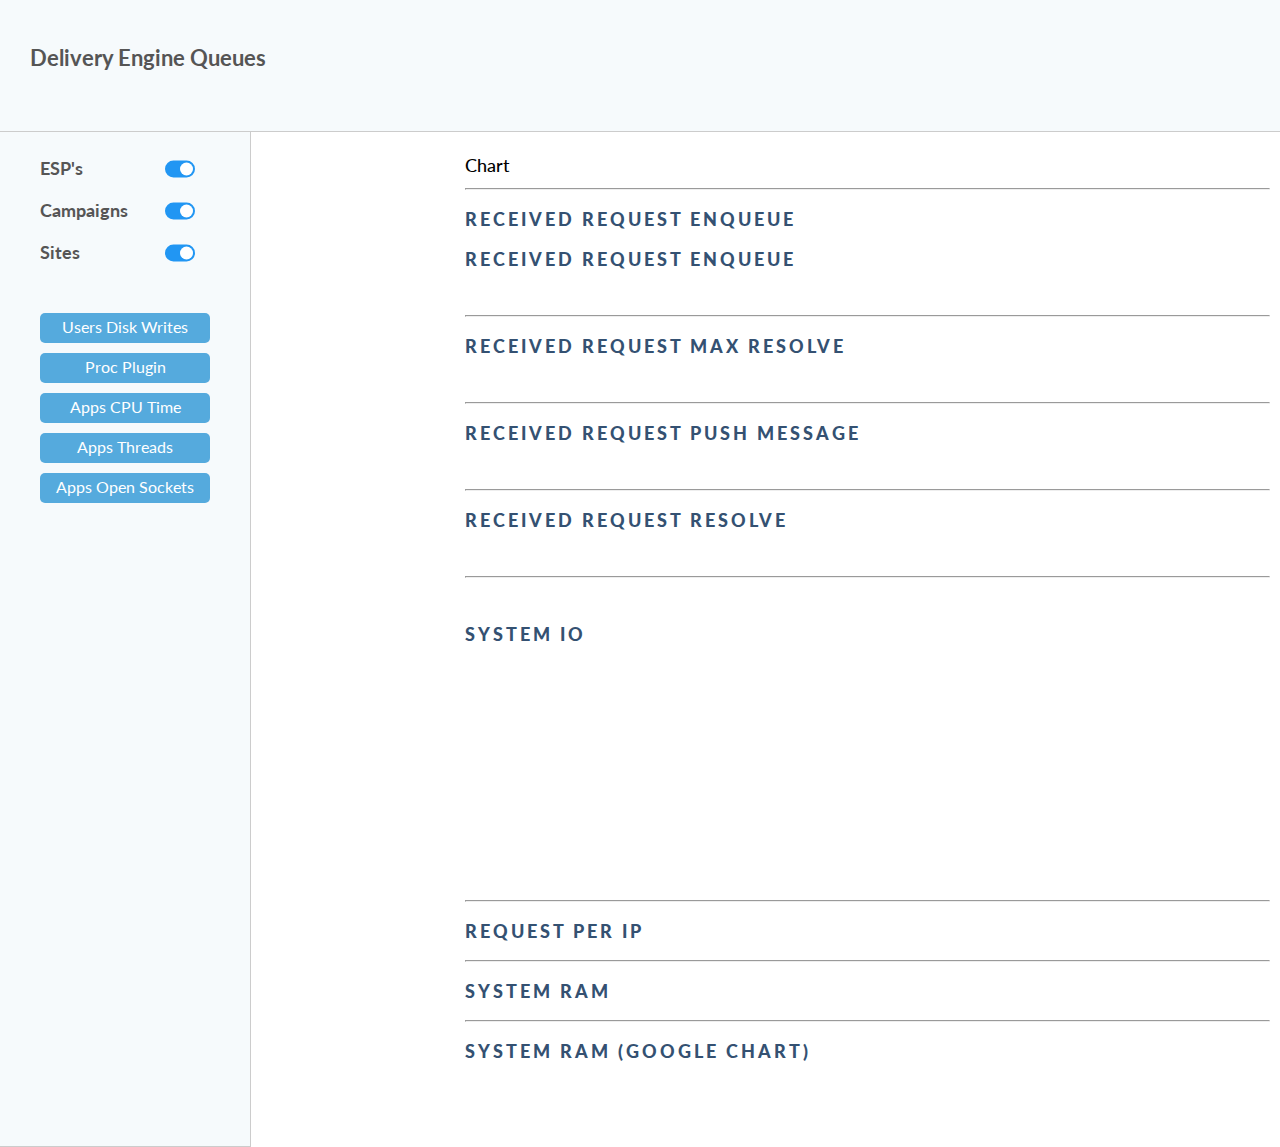
==== index_grid.html @ 2a2dad5a "Initial commit" ====
<!DOCTYPE html>
<html lang="en">
<head>
    <meta charset="UTF-8">
    <meta name="viewport" content="width=device-width, initial-scale=1.0">
    <meta http-equiv="X-UA-Compatible" content="ie=edge">
    <title>NET DATA Chart</title>
    <link href="https://fonts.googleapis.com/css?family=Lato" rel="stylesheet">
    <script type="text/javascript" src="http://139.59.56.147:19999/dashboard.js"></script>
    <link rel="stylesheet" href="./css/stylegrid.css">
</head>

<body>
    <div class="gc">
        <div class="chartHeader">
            Delivery Engine Queues
        </div>
        <div class="chartMenu">
            <ul>
                <li>
                    <a href="#link1">ESP's</a>
                    <label class="switch alignswitch">
                        <input type="checkbox" checked>
                        <span class="slider round"></span>
                    </label>
                </li>
                <li>
                    <a href="#link2">Campaigns
                        <label class="switch alignswitch">
                            <input type="checkbox" checked>
                            <span class="slider round"></span>
                        </label>
                </li>
                <li>
                    <a href="#link3">Sites</a>
                    <label class="switch alignswitch">
                        <input type="checkbox" checked>
                        <span class="slider round"></span>
                    </label>
                </li>
            </ul>

            <ul id="custom-charts">
                <div class="custom-charts" data-netdata-icon="users.pwrites" data-height="200px" data-width="98%">Users Disk Writes </div>
                <div class="custom-charts" data-netdata-icon="netdata.plugin_proc_modules" data-height="200px" data-width="98%">Proc Plugin</div>
                <div class="custom-charts" data-netdata-icon="apps.cpu" data-height="200px" data-width="98%">Apps CPU Time</div>
                <div class="custom-charts" data-netdata-icon="apps.threads" data-height="200px" data-width="98%">Apps Threads</div>
                <div class="custom-charts" data-netdata-icon="apps.sockets" data-height="200px" data-width="98%">Apps Open Sockets</div>
            </ul>
        </div>
        <div class="chartRight">
            <h1>Chart</h1>
            <hr>
            <!--
            <p class="title">Received Request</p>
            <div    data-netdata="named_testinnode.received_requests" 
                    data-height="200px" 
                    data-width="98%" 
                    data-colors="#22CC77 #009DD6" 
                    data-dygraph-smooth="true"
                    data-dygraph-type="line"
                    data-dygraph-strokewidth="2" 
                    data-dygraph-highlightcirclesize="8"
                    data-dimensions="productionRate|consumptionRate"
                    data-dt-element-name="measurement1"
                    data-show-value-of-productionRate-at="productionrate"
            ></div>

            <p>Refreshed in
                <span id="measurement1">∞</span> milliseconds!</p>
                <span id="productionrate">∞</span> milliseconds!</p>

            <br>
            <hr>
        -->
            <div data-netdata="beanstalk.received_requests_enqueue"
                data-chart-library="easypiechart"
                data-title="Watching"
                data-units="Jobs"
                data-dimensions="current-watching"
                data-height="200px" 
                data-width="200px"
            ></div>

            <div data-netdata="beanstalk.received_requests_enqueue"
                data-chart-library="easypiechart"
                data-title="Delayed"
                data-units="Jobs"
                data-dimensions="current-jobs-delayed"
                data-height="200px" 
                data-width="200px"
            ></div>

            <div data-netdata="beanstalk.received_requests_enqueue"
                data-chart-library="easypiechart"
                data-title="Delete"
                data-units="Jobs"
                data-dimensions="cmd-delete"
                data-height="200px" 
                data-width="200px"
            ></div>

            <div data-netdata="beanstalk.received_requests_enqueue"
                data-chart-library="easypiechart"
                data-title="Using"
                data-units="Jobs"
                data-dimensions="current-using"
                data-height="200px" 
                data-width="200px"
            ></div>

            <div data-netdata="beanstalk.received_requests_enqueue"
                data-chart-library="easypiechart"
                data-title="Urgent"
                data-units="Jobs"
                data-dimensions="current-jobs-urgent"
                data-height="200px" 
                data-width="200px"
            ></div>

            <div data-netdata="beanstalk.received_requests_enqueue"
                data-chart-library="easypiechart"
                data-title="Ready"
                data-units="Jobs"
                data-dimensions="current-jobs-ready"
                data-height="200px" 
                data-width="200px"
            ></div>

            <div data-netdata="beanstalk.received_requests_enqueue"
                data-chart-library="easypiechart"
                data-title="Total"
                data-units="Jobs"
                data-dimensions="total-jobs"
                data-height="200px" 
                data-width="200px"
            ></div>

            <p class="title">Received Request Enqueue</p>
            <div    data-netdata="beanstalk.received_requests_enqueue" 
                    data-height="200px" 
                    data-width="98%" 
                    data-points="25"
                    data-dygraph-type="area"
                    data-dygraph-smooth="true"
                    data-dimensions="cmd-delete"
                    data-colors="#22CC77 #009DD6"
                    data-dygraph-strokewidth="3"  
            ></div>

            <p class="title">Received Request Enqueue</p>
            <div    data-netdata="beanstalk.received_requests_enqueue" 
                    data-height="200px" 
                    data-width="98%" 
                    data-points="25"
                    data-dygraph-type="area"
                    data-dygraph-smooth="true"
                    data-colors="#22CC77 #009DD6" 
                    data-dimensions="current-jobs-ready|current-jobs-urgent|current-using|current-jobs-delayed|current-watching"
                    data-colors="#22CC77 #009DD6"
                    data-dygraph-strokewidth="3"  
            ></div>

            <br>
            <hr>
            <p class="title">Received Request Max Resolve</p>
            <div    data-netdata="beanstalk.received_requests_MxResolve" 
                    data-height="200px" 
                    data-width="98%" 
                    data-colors="#22CC77 #009DD6" 
                    data-dygraph-smooth="true"
                    data-dygraph-type="line"
                    data-dygraph-strokewidth="2" 
                    data-dygraph-highlightcirclesize="8"
            ></div>


            <br>
            <hr>
            <p class="title">Received Request Push Message</p>
            <div    data-netdata="beanstalk.received_requests_PushMessage" 
                    data-height="200px" 
                    data-width="98%" 
                    data-colors="#22CC77 #009DD6" 
                    data-dygraph-smooth="true"
                    data-dygraph-type="line"
                    data-dygraph-strokewidth="2" 
                    data-dygraph-highlightcirclesize="8"
            ></div>


            <br>
            <hr>
            <p class="title">Received Request Resolve</p>
            <div    data-netdata="beanstalk.received_requests_resolve" 
                    data-height="200px" 
                    data-width="98%" 
                    data-colors="#22CC77 #009DD6" 
                    data-dygraph-smooth="true"
                    data-dygraph-type="line"
                    data-dygraph-strokewidth="2" 
                    data-dygraph-highlightcirclesize="8"
            ></div>


            <br>
            <hr>
            <br>
            <p id="link2" class="title">System IO</p>
            <br>

            <div    data-netdata="system.io" 
                    data-height="200px" 
                    data-width="200px" 
                    data-chart-library="easypiechart" 
                    data-colors="#22CC77 #009DD6"
                    style="float:left"
            ></div>

            <div    data-netdata="system.io" 
                    data-height="200px" 
                    data-width="calc(98% - 240px)" 
                    data-colors="#22CC77 #009DD6" 
                    data-dygraph-smooth="true"
                    data-dygraph-strokewidth="2" 
                    style="float:right;margin-right:20px;"
            ></div>

            <div class="clearfix h210"></div>
            <hr>
            <p id="link3" class="title">Request Per IP</p>
            <div    data-netdata="web_log_nginx_netdata.requests_per_ipproto" 
                    data-height="200px" 
                    data-width="98%" 
                    data-colors="#22CC77 #009DD6"
            ></div>
            <hr>
            <p class="title">System RAM</p>
            <div    data-netdata="system.ram" 
                    data-height="200px" 
                    data-width="98%" 
                    data-colors="#22CC77 #009DD6" 
                    data-title="Custom Title"
            ></div>
            <hr>
            <p class="title">System RAM (Google chart)</p>
            <div    data-netdata="system.ram" 
                    data-height="200px" 
                    data-width="98%" 
                    data-colors="#22CC77 #009DD6" 
                    data-chart-library="google"
                    data-title="Custom Title"
            ></div>
            <br>
            <br>
            <br>
        </div>
    </div>
</body>

<script scr="./js/drag.js"></script>

</html>
---- css/stylegrid.css ----
body {
    margin: 0;
    padding: 0;
    font-family: 'Lato', sans-serif;
}

.gc {
    display: grid;
    grid-template-areas: "header header header" "menu right right"
}

.chartHeader {
    grid-area: header;
    height: 87px;
    background-color: #F6FAFC;
    color: #555555;
    font-size: 22px;
    font-weight: bold;
    line-height: 27px;
    padding: 44px 0px 0px 30px;
    border-bottom: 1px solid #CCCCCC;
}

.chartMenu {
    grid-area: menu;
    width: 250px;
    background-color: #F6FAFC;
    color: #555555;
    border-right: 1px solid #CCCCCC;
    border-bottom: 1px solid #CCCCCC;
}

.chartRight {
    grid-area: right;
    padding: 10px;
}

a:link, a:visited, a:hover, a:active {
    color: #555555;
    font-family: Lato;
    font-size: 18px;
    font-weight: bold;
    text-decoration: none;
}

ul {
    margin: 0;
    padding: 15px 30px;
    list-style-type: none;
}

li {
    padding: 10px;
    color: #555555;
    font-family: Lato;
    font-size: 18px;
    font-weight: bold;
    line-height: 22px;
}

h1 {
    font-size: 18px;
    font-weight: 500;
    line-height: 22px;
}

.title {
    color: #345172;
    font-family: Lato;
    font-size: 18px;
    font-weight: 900;
    letter-spacing: 3px;
    line-height: 22px;
    text-transform: uppercase;
}

.h210 {
    height: 210px;
}

.clearfix::after {
    content: "";
    clear: both;
    display: table;
}

.alignswitch {
    float: right;
    margin-top: -5px;
    transform: scale(0.5,0.5);
}

.switch {
    position: relative;
    display: inline-block;
    width: 60px;
    height: 34px;
}

.switch input {
    display: none;
}

.slider {
    position: absolute;
    cursor: pointer;
    top: 0;
    left: 0;
    right: 0;
    bottom: 0;
    background-color: #ccc;
    -webkit-transition: .4s;
    transition: .4s;
}

.slider:before {
    position: absolute;
    content: "";
    height: 26px;
    width: 26px;
    left: 4px;
    bottom: 4px;
    background-color: white;
    -webkit-transition: .4s;
    transition: .4s;
}

input:checked+.slider {
    background-color: #2196F3;
}

input:focus+.slider {
    box-shadow: 0 0 1px #2196F3;
}

input:checked+.slider:before {
    -webkit-transform: translateX(26px);
    -ms-transform: translateX(26px);
    transform: translateX(26px);
}

/* Rounded sliders */

.slider.round {
    border-radius: 34px;
}

.slider.round:before {
    border-radius: 50%;
}

.chardrag {
    -webkit-user-drag: element;
}

.custom-charts {
    height: 30px;
    color: #ffffff;
    background-color: #55aadd;
    border-radius: 5px;
    cursor: move;
    margin: 10px;
    user-select: none;
    line-height: 28px;
    -moz-user-select: -moz-none;
    text-align: center;
    vertical-align: middle;
    pointer-events: all;
}
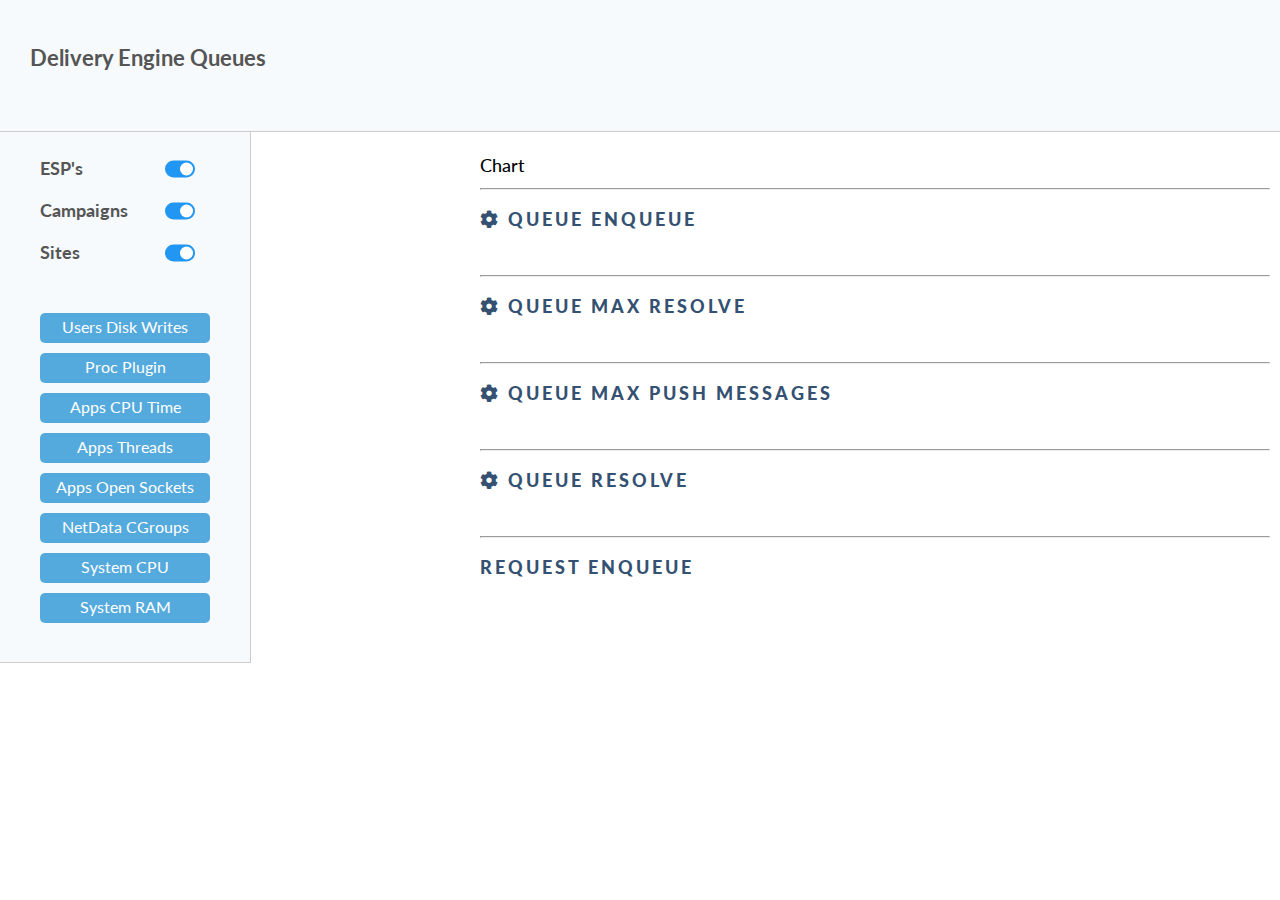
==== commit 7b7b94cc: "Added Drag and Drop functionality" ====
--- a/index_grid.html
+++ b/index_grid.html
@@ -7,6 +7,7 @@
     <title>NET DATA Chart</title>
     <link href="https://fonts.googleapis.com/css?family=Lato" rel="stylesheet">
     <script type="text/javascript" src="http://139.59.56.147:19999/dashboard.js"></script>
+    <link href="https://use.fontawesome.com/releases/v5.0.6/css/all.css" rel="stylesheet">
     <link rel="stylesheet" href="./css/stylegrid.css">
 </head>
 
@@ -41,19 +42,210 @@
             </ul>
 
             <ul id="custom-charts">
-                <div class="custom-charts" data-netdata-icon="users.pwrites" data-height="200px" data-width="98%">Users Disk Writes </div>
-                <div class="custom-charts" data-netdata-icon="netdata.plugin_proc_modules" data-height="200px" data-width="98%">Proc Plugin</div>
-                <div class="custom-charts" data-netdata-icon="apps.cpu" data-height="200px" data-width="98%">Apps CPU Time</div>
-                <div class="custom-charts" data-netdata-icon="apps.threads" data-height="200px" data-width="98%">Apps Threads</div>
-                <div class="custom-charts" data-netdata-icon="apps.sockets" data-height="200px" data-width="98%">Apps Open Sockets</div>
+                <div class="custom-charts" data-position="side" data-netdata-icon="users.pwrites" data-height="200px" data-width="98%" data-colors="#22CC77 #009DD6" draggable="true">Users Disk Writes</div>
+                <div class="custom-charts" data-position="side" data-netdata-icon="netdata.plugin_proc_modules" data-height="200px" data-width="98%" draggable="true">Proc Plugin</div>
+                <div class="custom-charts" data-position="side" data-netdata-icon="apps.cpu" data-height="200px" data-width="98%" draggable="true">Apps CPU Time</div>
+                <div class="custom-charts" data-position="side" data-netdata-icon="apps.threads" data-height="200px" data-width="98%" draggable="true">Apps Threads</div>
+                <div class="custom-charts" data-position="side" data-netdata-icon="apps.sockets" data-height="200px" data-width="98%" draggable="true">Apps Open Sockets</div>
+                <div class="custom-charts" data-position="side" data-netdata-icon="netdata.plugin_cgroups_cpu" data-height="200px" data-width="98%" draggable="true">NetData CGroups</div>
+                <div class="custom-charts" data-position="side" data-netdata-icon="system.cpu" data-chart-library="gauge" data-height="200px" data-width="20%" data-units="%" data-gauge-max-value="100" data-after="-420" data-points="420" draggable="true">System CPU</div>
+                <div class="custom-charts" data-position="side" data-netdata-icon="system.ram" data-dimensions="used|buffers|active|wired" data-append-options="percentage" data-chart-library="easypiechart" data-title="Used RAM" data-units="%" data-easypiechart-max-value="100" data-height="200px" data-width="9%" data-after="-420" data-points="420" draggable="true">System RAM</div>
             </ul>
         </div>
         <div class="chartRight">
             <h1>Chart</h1>
             <hr>
-            <!--
-            <p class="title">Received Request</p>
-            <div    data-netdata="named_testinnode.received_requests" 
+            <div data-drop="custom-drop">
+                <p class="title"><i class="fas fa-cog"></i> Queue Enqueue</p>
+                <div    data-netdata="queue_enqueue.queue_queries" 
+                        data-height="200px" 
+                        data-width="98%" 
+                        data-decimal-digits="0"
+                        data-colors="#22CC77 #009DD6" 
+                        data-dygraph-smooth="true"
+                        data-dygraph-type="line"
+                        data-dygraph-strokewidth="2" 
+                        data-points="100"
+                        data-dygraph-highlightcirclesize="8"
+                        data-dimensions="productionRate|consumptionRate"
+                ></div>
+            </div>
+            <br>
+            <hr>
+            <div data-drop="custom-drop">
+                <p class="title"><i class="fas fa-cog"></i> Queue Max Resolve</p>
+                <div    data-netdata="queue_MxResolve.queue_queries" 
+                        data-height="200px" 
+                        data-width="98%" 
+                        data-decimal-digits="0"
+                        data-colors="#22CC77 #009DD6" 
+                        data-dygraph-smooth="true"
+                        data-dygraph-type="line"
+                        data-dygraph-strokewidth="2" 
+                        data-points="100"
+                        data-dygraph-highlightcirclesize="8"
+                        data-dimensions="productionRate|consumptionRate"
+                ></div>
+            </div>
+            <br>
+            <hr>
+            <div data-drop="custom-drop">
+                <p class="title"><i class="fas fa-cog"></i> Queue Max Push Messages</p>
+                <div    data-netdata="queue_PushMessage.queue_queries" 
+                        data-height="200px" 
+                        data-width="98%"
+                        data-decimal-digits="0" 
+                        data-colors="#22CC77 #009DD6" 
+                        data-dygraph-smooth="true"
+                        data-dygraph-type="line"
+                        data-dygraph-strokewidth="2" 
+                        data-points="100"
+                        data-dygraph-highlightcirclesize="8"
+                        data-dimensions="productionRate|consumptionRate"
+                ></div>
+            </div>
+            <br>
+            <hr>
+            <div data-drop="custom-drop">
+                <p class="title"><i class="fas fa-cog"></i> Queue Resolve</p>
+                <div    data-netdata="queue_resolve.queue_queries" 
+                        data-height="200px" 
+                        data-width="98%" 
+                        data-decimal-digits="0"
+                        data-colors="#22CC77 #009DD6" 
+                        data-dygraph-smooth="true"
+                        data-dygraph-type="area"
+                        data-dygraph-strokewidth="2" 
+                        data-points="100"
+                        data-dygraph-highlightcirclesize="8"
+                        data-dimensions="productionRate|consumptionRate"
+                ></div>
+            </div>
+            <br>
+            <hr>
+            
+            <p class="title" draggable="true">Request Enqueue</p>
+            <div data-netdata="queue_enqueue.queue_queries"
+                data-chart-library="easypiechart"
+                data-title="Queue Production Rate"
+                data-units="Query"
+                data-decimal-digits="0"
+                data-dimensions="productionRate"
+                data-height="200px" 
+                data-width="200px"
+                data-drop="custom-drop"
+            ></div>
+
+            <div data-netdata="queue_enqueue.queue_queries"
+                data-chart-library="easypiechart"
+                data-title="Queue Consumption Rate"
+                data-units="Query"
+                data-decimal-digits="0"
+                data-dimensions="consumptionRate"
+                data-height="200px" 
+                data-width="200px"
+                data-drop="custom-drop"
+            ></div>
+            
+            <div data-netdata="queue_MxResolve.queue_queries"
+                data-chart-library="easypiechart"
+                data-title="Queue Max Resolved"
+                data-units="Query"
+                data-decimal-digits="0"
+                data-dimensions="productionRate"
+                data-height="200px" 
+                data-width="200px"
+                data-drop="custom-drop"
+            ></div>
+
+            <div data-netdata="queue_MxResolve.queue_queries"
+                data-chart-library="easypiechart"
+                data-title="Queue Max Resolved"
+                data-units="Query"
+                data-decimal-digits="0"
+                data-dimensions="consumptionRate"
+                data-height="200px" 
+                data-width="200px"
+                data-drop="custom-drop"
+            ></div>
+
+            <div data-netdata="queue_PushMessage.queue_queries"
+                data-chart-library="easypiechart"
+                data-title="Queue Push Message Production Rate"
+                data-units="Query"
+                data-decimal-digits="0"
+                data-dimensions="productionRate"
+                data-height="200px" 
+                data-width="200px"
+                data-drop="custom-drop"
+            ></div>
+
+            <div data-netdata="queue_PushMessage.queue_queries"
+                data-chart-library="easypiechart"
+                data-title="Queue Push Message Consumption Rate"
+                data-units="Query"
+                data-decimal-digits="0"
+                data-dimensions="consumptionRate"
+                data-height="200px" 
+                data-width="200px"
+                data-drop="custom-drop"
+            ></div>
+
+            <div data-netdata="queue_resolve.queue_queries"
+                data-chart-library="easypiechart"
+                data-title="Queue Resolve Production Rate"
+                data-units="Query"
+                data-decimal-digits="0"
+                data-dimensions="productionRate"
+                data-height="200px" 
+                data-width="200px"
+                data-drop="custom-drop"
+            ></div>
+
+            <div data-netdata="queue_resolve.queue_queries"
+                data-chart-library="easypiechart"
+                data-title="Queue Resolve Consumption Rate"
+                data-units="Query"
+                data-decimal-digits="0"
+                data-dimensions="consumptionRate"
+                data-height="200px" 
+                data-width="200px"
+                data-drop="custom-drop"
+            ></div>
+
+            <!-- 
+
+            <p class="title">Received Request Enqueue</p>
+            <div    data-netdata="beanstalk.received_requests_enqueue" 
+                    data-height="200px" 
+                    data-width="98%" 
+                    data-points="25"
+                    data-dygraph-type="area"
+                    data-dygraph-smooth="true"
+                    data-dimensions="cmd-delete"
+                    data-colors="#22CC77 #009DD6"
+                    data-dygraph-strokewidth="3"  
+                    data-drop="custom-drop"
+            ></div>
+
+            <p class="title">Received Request Enqueue</p>
+            <div    data-netdata="beanstalk.received_requests_enqueue" 
+                    data-height="200px" 
+                    data-width="98%" 
+                    data-points="25"
+                    data-dygraph-type="area"
+                    data-dygraph-smooth="true"
+                    data-colors="#22CC77 #009DD6" 
+                    data-dimensions="current-jobs-ready|current-jobs-urgent|current-using|current-jobs-delayed|current-watching"
+                    data-colors="#22CC77 #009DD6"
+                    data-dygraph-strokewidth="3"  
+                    data-drop="custom-drop"
+            ></div>
+
+            <br>
+            <hr>
+            <p class="title">Received Request Max Resolve</p>
+            <div    data-netdata="beanstalk.received_requests_MxResolve" 
                     data-height="200px" 
                     data-width="98%" 
                     data-colors="#22CC77 #009DD6" 
@@ -61,110 +253,14 @@
                     data-dygraph-type="line"
                     data-dygraph-strokewidth="2" 
                     data-dygraph-highlightcirclesize="8"
-                    data-dimensions="productionRate|consumptionRate"
-                    data-dt-element-name="measurement1"
-                    data-show-value-of-productionRate-at="productionrate"
-            ></div>
-
-            <p>Refreshed in
-                <span id="measurement1">∞</span> milliseconds!</p>
-                <span id="productionrate">∞</span> milliseconds!</p>
-
-            <br>
-            <hr>
-        -->
-            <div data-netdata="beanstalk.received_requests_enqueue"
-                data-chart-library="easypiechart"
-                data-title="Watching"
-                data-units="Jobs"
-                data-dimensions="current-watching"
-                data-height="200px" 
-                data-width="200px"
-            ></div>
-
-            <div data-netdata="beanstalk.received_requests_enqueue"
-                data-chart-library="easypiechart"
-                data-title="Delayed"
-                data-units="Jobs"
-                data-dimensions="current-jobs-delayed"
-                data-height="200px" 
-                data-width="200px"
-            ></div>
-
-            <div data-netdata="beanstalk.received_requests_enqueue"
-                data-chart-library="easypiechart"
-                data-title="Delete"
-                data-units="Jobs"
-                data-dimensions="cmd-delete"
-                data-height="200px" 
-                data-width="200px"
-            ></div>
-
-            <div data-netdata="beanstalk.received_requests_enqueue"
-                data-chart-library="easypiechart"
-                data-title="Using"
-                data-units="Jobs"
-                data-dimensions="current-using"
-                data-height="200px" 
-                data-width="200px"
-            ></div>
-
-            <div data-netdata="beanstalk.received_requests_enqueue"
-                data-chart-library="easypiechart"
-                data-title="Urgent"
-                data-units="Jobs"
-                data-dimensions="current-jobs-urgent"
-                data-height="200px" 
-                data-width="200px"
-            ></div>
-
-            <div data-netdata="beanstalk.received_requests_enqueue"
-                data-chart-library="easypiechart"
-                data-title="Ready"
-                data-units="Jobs"
-                data-dimensions="current-jobs-ready"
-                data-height="200px" 
-                data-width="200px"
-            ></div>
-
-            <div data-netdata="beanstalk.received_requests_enqueue"
-                data-chart-library="easypiechart"
-                data-title="Total"
-                data-units="Jobs"
-                data-dimensions="total-jobs"
-                data-height="200px" 
-                data-width="200px"
-            ></div>
-
-            <p class="title">Received Request Enqueue</p>
-            <div    data-netdata="beanstalk.received_requests_enqueue" 
-                    data-height="200px" 
-                    data-width="98%" 
-                    data-points="25"
-                    data-dygraph-type="area"
-                    data-dygraph-smooth="true"
-                    data-dimensions="cmd-delete"
-                    data-colors="#22CC77 #009DD6"
-                    data-dygraph-strokewidth="3"  
-            ></div>
-
-            <p class="title">Received Request Enqueue</p>
-            <div    data-netdata="beanstalk.received_requests_enqueue" 
-                    data-height="200px" 
-                    data-width="98%" 
-                    data-points="25"
-                    data-dygraph-type="area"
-                    data-dygraph-smooth="true"
-                    data-colors="#22CC77 #009DD6" 
-                    data-dimensions="current-jobs-ready|current-jobs-urgent|current-using|current-jobs-delayed|current-watching"
-                    data-colors="#22CC77 #009DD6"
-                    data-dygraph-strokewidth="3"  
-            ></div>
-
-            <br>
-            <hr>
-            <p class="title">Received Request Max Resolve</p>
-            <div    data-netdata="beanstalk.received_requests_MxResolve" 
+                    data-drop="custom-drop"
+            ></div>
+
+
+            <br>
+            <hr>
+            <p class="title">Received Request Push Message</p>
+            <div    data-netdata="beanstalk.received_requests_PushMessage" 
                     data-height="200px" 
                     data-width="98%" 
                     data-colors="#22CC77 #009DD6" 
@@ -172,13 +268,14 @@
                     data-dygraph-type="line"
                     data-dygraph-strokewidth="2" 
                     data-dygraph-highlightcirclesize="8"
-            ></div>
-
-
-            <br>
-            <hr>
-            <p class="title">Received Request Push Message</p>
-            <div    data-netdata="beanstalk.received_requests_PushMessage" 
+                    data-drop="custom-drop"
+            ></div>
+
+
+            <br>
+            <hr>
+            <p class="title">Received Request Resolve</p>
+            <div    data-netdata="beanstalk.received_requests_resolve" 
                     data-height="200px" 
                     data-width="98%" 
                     data-colors="#22CC77 #009DD6" 
@@ -186,26 +283,14 @@
                     data-dygraph-type="line"
                     data-dygraph-strokewidth="2" 
                     data-dygraph-highlightcirclesize="8"
-            ></div>
-
-
-            <br>
-            <hr>
-            <p class="title">Received Request Resolve</p>
-            <div    data-netdata="beanstalk.received_requests_resolve" 
-                    data-height="200px" 
-                    data-width="98%" 
-                    data-colors="#22CC77 #009DD6" 
-                    data-dygraph-smooth="true"
-                    data-dygraph-type="line"
-                    data-dygraph-strokewidth="2" 
-                    data-dygraph-highlightcirclesize="8"
-            ></div>
-
-
-            <br>
-            <hr>
-            <br>
+                    data-drop="custom-drop"
+            ></div>
+
+
+            <br>
+            <hr>
+            <br>
+
             <p id="link2" class="title">System IO</p>
             <br>
 
@@ -215,6 +300,7 @@
                     data-chart-library="easypiechart" 
                     data-colors="#22CC77 #009DD6"
                     style="float:left"
+                    data-drop="custom-drop"
             ></div>
 
             <div    data-netdata="system.io" 
@@ -224,6 +310,7 @@
                     data-dygraph-smooth="true"
                     data-dygraph-strokewidth="2" 
                     style="float:right;margin-right:20px;"
+                    data-drop="custom-drop"
             ></div>
 
             <div class="clearfix h210"></div>
@@ -233,6 +320,7 @@
                     data-height="200px" 
                     data-width="98%" 
                     data-colors="#22CC77 #009DD6"
+                    data-drop="custom-drop"
             ></div>
             <hr>
             <p class="title">System RAM</p>
@@ -241,6 +329,7 @@
                     data-width="98%" 
                     data-colors="#22CC77 #009DD6" 
                     data-title="Custom Title"
+                    data-drop="custom-drop"
             ></div>
             <hr>
             <p class="title">System RAM (Google chart)</p>
@@ -250,7 +339,11 @@
                     data-colors="#22CC77 #009DD6" 
                     data-chart-library="google"
                     data-title="Custom Title"
-            ></div>
+                    data-drop="custom-drop"
+            ></div>
+
+            -->
+
             <br>
             <br>
             <br>
@@ -258,6 +351,6 @@
     </div>
 </body>
 
-<script scr="./js/drag.js"></script>
+<script type="text/javascript" src="./js/drag.js"></script>
 
 </html>--- a/css/stylegrid.css
+++ b/css/stylegrid.css
@@ -72,6 +72,7 @@
     letter-spacing: 3px;
     line-height: 22px;
     text-transform: uppercase;
+    cursor: move;
 }
 
 .h210 {
@@ -166,4 +167,10 @@
     text-align: center;
     vertical-align: middle;
     pointer-events: all;
+}
+
+.over {
+    border: 3px dashed grey;
+    padding: 10px;
+    background-color: rgba(255, 255, 0, 0.05);
 }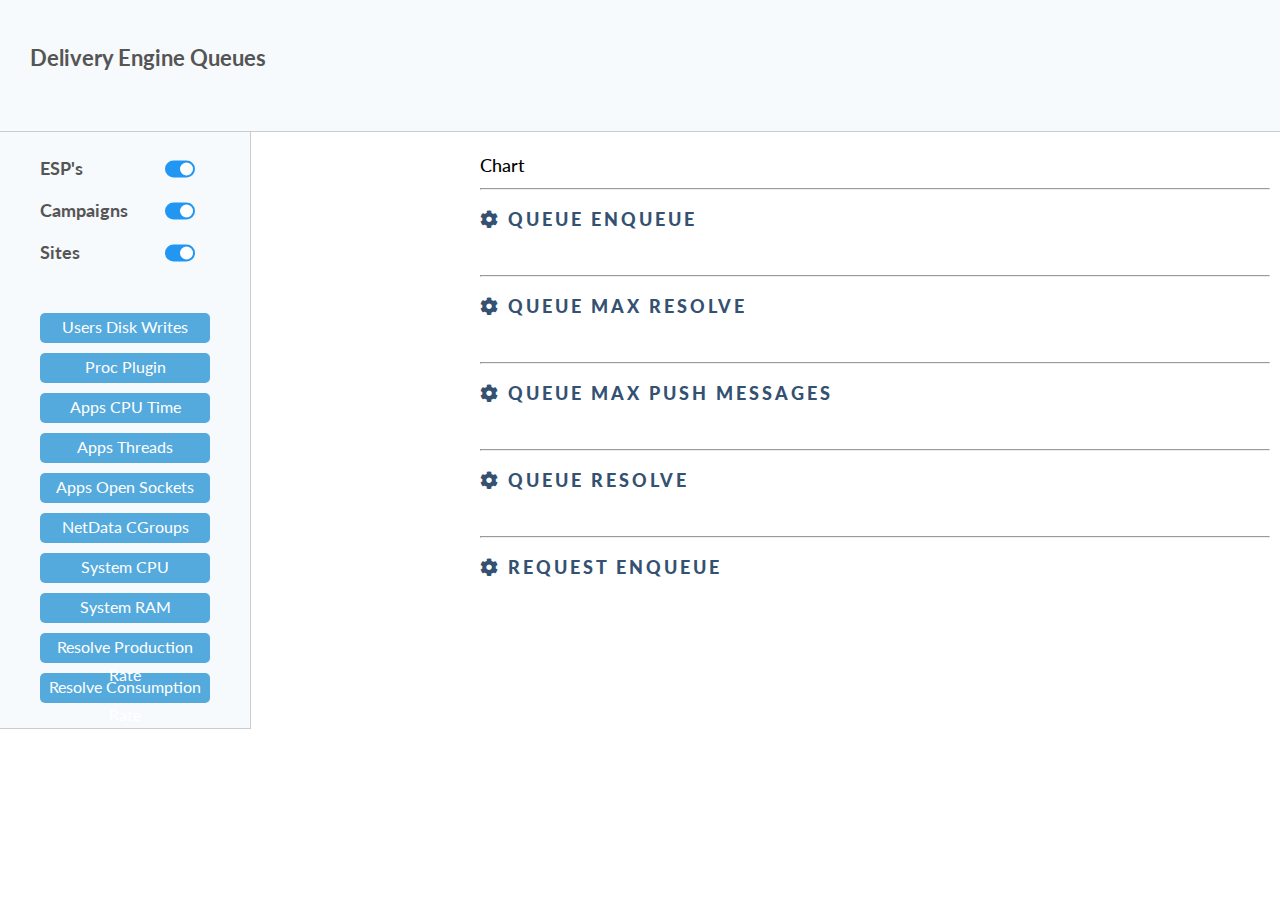
==== commit 13ac0a83: "Updates Small charts to display inline" ====
--- a/index_grid.html
+++ b/index_grid.html
@@ -6,7 +6,10 @@
     <meta http-equiv="X-UA-Compatible" content="ie=edge">
     <title>NET DATA Chart</title>
     <link href="https://fonts.googleapis.com/css?family=Lato" rel="stylesheet">
+
+    <script type="text/javascript" src="http://139.59.56.147:19999/lib/jquery-2.2.4.min.js"></script>
     <script type="text/javascript" src="http://139.59.56.147:19999/dashboard.js"></script>
+    
     <link href="https://use.fontawesome.com/releases/v5.0.6/css/all.css" rel="stylesheet">
     <link rel="stylesheet" href="./css/stylegrid.css">
 </head>
@@ -42,20 +45,22 @@
             </ul>
 
             <ul id="custom-charts">
-                <div class="custom-charts" data-position="side" data-netdata-icon="users.pwrites" data-height="200px" data-width="98%" data-colors="#22CC77 #009DD6" draggable="true">Users Disk Writes</div>
-                <div class="custom-charts" data-position="side" data-netdata-icon="netdata.plugin_proc_modules" data-height="200px" data-width="98%" draggable="true">Proc Plugin</div>
-                <div class="custom-charts" data-position="side" data-netdata-icon="apps.cpu" data-height="200px" data-width="98%" draggable="true">Apps CPU Time</div>
-                <div class="custom-charts" data-position="side" data-netdata-icon="apps.threads" data-height="200px" data-width="98%" draggable="true">Apps Threads</div>
-                <div class="custom-charts" data-position="side" data-netdata-icon="apps.sockets" data-height="200px" data-width="98%" draggable="true">Apps Open Sockets</div>
-                <div class="custom-charts" data-position="side" data-netdata-icon="netdata.plugin_cgroups_cpu" data-height="200px" data-width="98%" draggable="true">NetData CGroups</div>
-                <div class="custom-charts" data-position="side" data-netdata-icon="system.cpu" data-chart-library="gauge" data-height="200px" data-width="20%" data-units="%" data-gauge-max-value="100" data-after="-420" data-points="420" draggable="true">System CPU</div>
-                <div class="custom-charts" data-position="side" data-netdata-icon="system.ram" data-dimensions="used|buffers|active|wired" data-append-options="percentage" data-chart-library="easypiechart" data-title="Used RAM" data-units="%" data-easypiechart-max-value="100" data-height="200px" data-width="9%" data-after="-420" data-points="420" draggable="true">System RAM</div>
+                <div class="custom-charts" data-drop data-position="side" data-netdata-icon="users.pwrites" data-height="200px" data-width="98%" data-colors="#22CC77 #009DD6" draggable="true">Users Disk Writes</div>
+                <div class="custom-charts" data-drop data-position="side" data-netdata-icon="netdata.plugin_proc_modules" data-height="200px" data-width="98%" draggable="true">Proc Plugin</div>
+                <div class="custom-charts" data-drop data-position="side" data-netdata-icon="apps.cpu" data-height="200px" data-width="98%" draggable="true">Apps CPU Time</div>
+                <div class="custom-charts" data-drop data-position="side" data-netdata-icon="apps.threads" data-height="200px" data-width="98%" draggable="true">Apps Threads</div>
+                <div class="custom-charts" data-drop data-position="side" data-netdata-icon="apps.sockets" data-height="200px" data-width="98%" draggable="true">Apps Open Sockets</div>
+                <div class="custom-charts" data-drop data-position="side" data-netdata-icon="netdata.plugin_cgroups_cpu" data-height="200px" data-width="98%" draggable="true">NetData CGroups</div>
+                <div class="custom-charts" data-drop data-position="side" data-netdata-icon="system.cpu" data-chart-library="gauge" data-height="200px" data-width="200px" data-units="%" data-gauge-max-value="100" data-after="-420" data-points="420" data-size="small" draggable="true">System CPU</div>
+                <div class="custom-charts" data-drop data-position="side" data-netdata-icon="system.ram" data-dimensions="used|buffers|active|wired" data-append-options="percentage" data-chart-library="easypiechart" data-title="Used RAM" data-units="%" data-easypiechart-max-value="100" data-height="200px" data-width="200px" data-after="-420" data-points="420" data-size="small" draggable="true">System RAM</div>
+                <div class="custom-charts" data-drop data-position="side" data-netdata-icon="queue_resolve.queue_queries" data-chart-library="easypiechart" data-colors="#22CC77" data-title="Queue Resolve Production Rate" data-units="Query" data-decimal-digits="0" data-dimensions="productionRate" data-height="200px"  data-width="200px" data-size="small" draggable="true">Resolve Production Rate</div>
+                <div class="custom-charts" data-drop data-position="side" data-netdata-icon="queue_resolve.queue_queries" data-chart-library="easypiechart" data-colors="#009DD6" data-title="Queue Resolve Consumption Rate" data-units="Query" data-decimal-digits="0" data-dimensions="consumptionRate" data-height="200px"  data-width="200px" data-size="small" draggable="true">Resolve Consumption Rate</div>
             </ul>
         </div>
         <div class="chartRight">
             <h1>Chart</h1>
             <hr>
-            <div data-drop="custom-drop">
+            <div data-drop="custom-drop" data-position="main" class="big">
                 <p class="title"><i class="fas fa-cog"></i> Queue Enqueue</p>
                 <div    data-netdata="queue_enqueue.queue_queries" 
                         data-height="200px" 
@@ -72,7 +77,7 @@
             </div>
             <br>
             <hr>
-            <div data-drop="custom-drop">
+            <div data-drop="custom-drop" data-position="main" class="big">
                 <p class="title"><i class="fas fa-cog"></i> Queue Max Resolve</p>
                 <div    data-netdata="queue_MxResolve.queue_queries" 
                         data-height="200px" 
@@ -89,7 +94,7 @@
             </div>
             <br>
             <hr>
-            <div data-drop="custom-drop">
+            <div data-drop="custom-drop" data-position="main" class="big">
                 <p class="title"><i class="fas fa-cog"></i> Queue Max Push Messages</p>
                 <div    data-netdata="queue_PushMessage.queue_queries" 
                         data-height="200px" 
@@ -106,7 +111,7 @@
             </div>
             <br>
             <hr>
-            <div data-drop="custom-drop">
+            <div data-drop="custom-drop" data-position="main" class="big">
                 <p class="title"><i class="fas fa-cog"></i> Queue Resolve</p>
                 <div    data-netdata="queue_resolve.queue_queries" 
                         data-height="200px" 
@@ -124,94 +129,97 @@
             <br>
             <hr>
             
-            <p class="title" draggable="true">Request Enqueue</p>
-            <div data-netdata="queue_enqueue.queue_queries"
-                data-chart-library="easypiechart"
-                data-title="Queue Production Rate"
-                data-units="Query"
-                data-decimal-digits="0"
-                data-dimensions="productionRate"
-                data-height="200px" 
-                data-width="200px"
-                data-drop="custom-drop"
-            ></div>
-
-            <div data-netdata="queue_enqueue.queue_queries"
-                data-chart-library="easypiechart"
-                data-title="Queue Consumption Rate"
-                data-units="Query"
-                data-decimal-digits="0"
-                data-dimensions="consumptionRate"
-                data-height="200px" 
-                data-width="200px"
-                data-drop="custom-drop"
-            ></div>
+            <div data-drop="custom-drop" data-position="main" class="big">
+                <p class="title" draggable="true"><i class="fas fa-cog"></i> Request Enqueue</p>
             
-            <div data-netdata="queue_MxResolve.queue_queries"
-                data-chart-library="easypiechart"
-                data-title="Queue Max Resolved"
-                data-units="Query"
-                data-decimal-digits="0"
-                data-dimensions="productionRate"
-                data-height="200px" 
-                data-width="200px"
-                data-drop="custom-drop"
-            ></div>
-
-            <div data-netdata="queue_MxResolve.queue_queries"
-                data-chart-library="easypiechart"
-                data-title="Queue Max Resolved"
-                data-units="Query"
-                data-decimal-digits="0"
-                data-dimensions="consumptionRate"
-                data-height="200px" 
-                data-width="200px"
-                data-drop="custom-drop"
-            ></div>
-
-            <div data-netdata="queue_PushMessage.queue_queries"
-                data-chart-library="easypiechart"
-                data-title="Queue Push Message Production Rate"
-                data-units="Query"
-                data-decimal-digits="0"
-                data-dimensions="productionRate"
-                data-height="200px" 
-                data-width="200px"
-                data-drop="custom-drop"
-            ></div>
-
-            <div data-netdata="queue_PushMessage.queue_queries"
-                data-chart-library="easypiechart"
-                data-title="Queue Push Message Consumption Rate"
-                data-units="Query"
-                data-decimal-digits="0"
-                data-dimensions="consumptionRate"
-                data-height="200px" 
-                data-width="200px"
-                data-drop="custom-drop"
-            ></div>
-
-            <div data-netdata="queue_resolve.queue_queries"
-                data-chart-library="easypiechart"
-                data-title="Queue Resolve Production Rate"
-                data-units="Query"
-                data-decimal-digits="0"
-                data-dimensions="productionRate"
-                data-height="200px" 
-                data-width="200px"
-                data-drop="custom-drop"
-            ></div>
-
-            <div data-netdata="queue_resolve.queue_queries"
-                data-chart-library="easypiechart"
-                data-title="Queue Resolve Consumption Rate"
-                data-units="Query"
-                data-decimal-digits="0"
-                data-dimensions="consumptionRate"
-                data-height="200px" 
-                data-width="200px"
-                data-drop="custom-drop"
-            ></div>
+                <div data-netdata="queue_enqueue.queue_queries"
+                    data-chart-library="easypiechart"
+                    data-colors="#22CC77"
+                    data-title="Queue Production Rate"
+                    data-units="Query"
+                    data-decimal-digits="0"
+                    data-dimensions="productionRate"
+                    data-height="200px" 
+                    data-width="200px"
+                ></div>
+
+                <div data-netdata="queue_enqueue.queue_queries"
+                    data-chart-library="easypiechart"
+                    data-colors="#009DD6"
+                    data-title="Queue Consumption Rate"
+                    data-units="Query"
+                    data-decimal-digits="0"
+                    data-dimensions="consumptionRate"
+                    data-height="200px" 
+                    data-width="200px"
+                ></div>
+                
+                <div data-netdata="queue_MxResolve.queue_queries"
+                    data-chart-library="easypiechart"
+                    data-colors="#22CC77"
+                    data-title="Queue Max Resolved"
+                    data-units="Query"
+                    data-decimal-digits="0"
+                    data-dimensions="productionRate"
+                    data-height="200px" 
+                    data-width="200px"
+                ></div>
+
+                <div data-netdata="queue_MxResolve.queue_queries"
+                    data-chart-library="easypiechart"
+                    data-colors="#009DD6"
+                    data-title="Queue Max Resolved"
+                    data-units="Query"
+                    data-decimal-digits="0"
+                    data-dimensions="consumptionRate"
+                    data-height="200px" 
+                    data-width="200px"
+                ></div>
+
+                <div data-netdata="queue_PushMessage.queue_queries"
+                    data-chart-library="easypiechart"
+                    data-colors="#22CC77"
+                    data-title="Queue Push Message Production Rate"
+                    data-units="Query"
+                    data-decimal-digits="0"
+                    data-dimensions="productionRate"
+                    data-height="200px" 
+                    data-width="200px"
+                ></div>
+
+                <div data-netdata="queue_PushMessage.queue_queries"
+                    data-chart-library="easypiechart"
+                    data-colors="#009DD6"
+                    data-title="Queue Push Message Consumption Rate"
+                    data-units="Query"
+                    data-decimal-digits="0"
+                    data-dimensions="consumptionRate"
+                    data-height="200px" 
+                    data-width="200px"
+                ></div>
+
+                <div data-netdata="queue_resolve.queue_queries"
+                    data-chart-library="easypiechart"
+                    data-colors="#22CC77"
+                    data-title="Queue Resolve Production Rate"
+                    data-units="Query"
+                    data-decimal-digits="0"
+                    data-dimensions="productionRate"
+                    data-height="200px" 
+                    data-width="200px"
+                ></div>
+
+                <div data-netdata="queue_resolve.queue_queries"
+                    data-chart-library="easypiechart"
+                    data-colors="#009DD6"
+                    data-title="Queue Resolve Consumption Rate"
+                    data-units="Query"
+                    data-decimal-digits="0"
+                    data-dimensions="consumptionRate"
+                    data-height="200px" 
+                    data-width="200px"
+                ></div>
+            </div>
 
             <!-- 
 
--- a/css/stylegrid.css
+++ b/css/stylegrid.css
@@ -73,6 +73,9 @@
     line-height: 22px;
     text-transform: uppercase;
     cursor: move;
+    user-select: none;
+    -moz-user-select: -moz-none;
+    
 }
 
 .h210 {
@@ -162,15 +165,44 @@
     cursor: move;
     margin: 10px;
     user-select: none;
+    -moz-user-select: -moz-none;
     line-height: 28px;
-    -moz-user-select: -moz-none;
     text-align: center;
     vertical-align: middle;
     pointer-events: all;
 }
 
 .over {
+    display: inline-block;
+    height: 0px;
+    width: 100%;
+    transition: height 1s ease-out;
+    /*
+    content: 'Drop your chart here';
+    padding: 50px;
+    height: 200px;
+    width: 100%;
     border: 3px dashed grey;
-    padding: 10px;
     background-color: rgba(255, 255, 0, 0.05);
+    */
+}
+
+.over:before {
+    content: 'Drop your chart here';
+    padding: 50px;
+    height: 250px;
+    width: calc(100vh - 300px);
+    border: 3px dashed grey;
+    background-color: rgba(255, 255, 0, 0.05);
+    text-align: center;
+    vertical-align: middle;
+}
+
+.small {
+    float: left;
+    margin-right: 25px;
+}
+
+.big {
+    clear: both;
 }